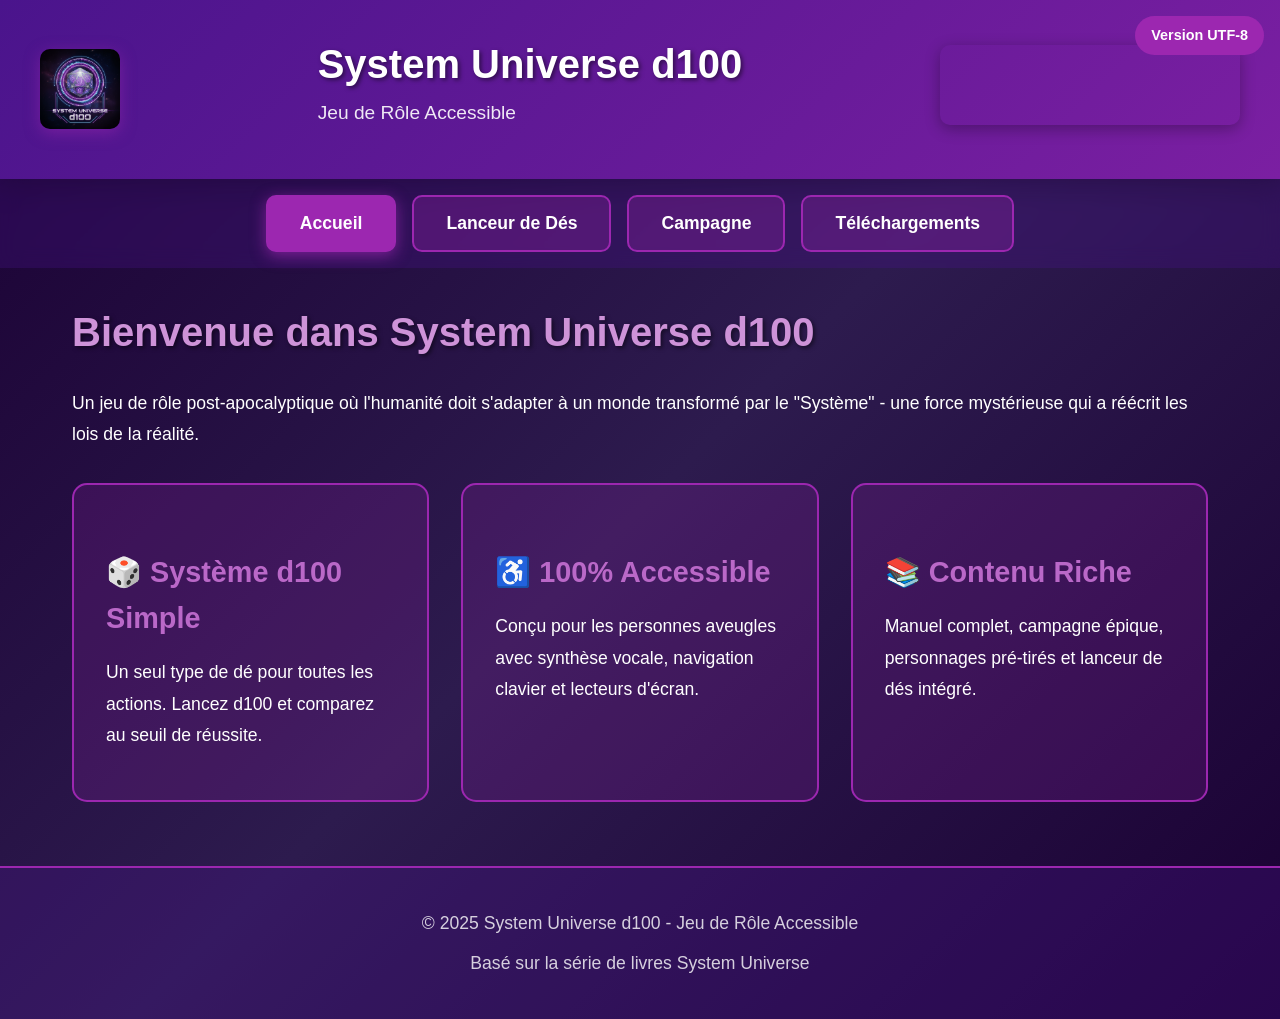
==== index.html @ 3d6b0049 "Initial commit: Site System Universe d100 avec tous les documents" ====
<!DOCTYPE html>
<html lang="fr">
<head>
    <meta charset="UTF-8">
    <meta name="viewport" content="width=device-width, initial-scale=1.0">
    <meta name="description" content="System Universe d100 - Jeu de rôle post-apocalyptique accessible. Lanceur de dés intégré, règles complètes, personnages pré-tirés.">
    <meta name="keywords" content="jeu de rôle, RPG, d100, System Universe, accessible, aveugles, post-apocalyptique">
    <title>System Universe d100 - Jeu de Rôle Accessible</title>
    <link rel="stylesheet" href="styles.css">
</head>
<body>
    <!-- Bannière -->
    <header class="banner">
        <div class="banner-content">
            <img src="logo-system-universe.png" alt="Logo System Universe d100" class="logo">
            <div class="banner-text">
                <h1>System Universe d100</h1>
                <p>Jeu de Rôle Accessible</p>
            </div>
            <div class="music-player">
                <iframe 
                    src="https://suno.com/embed/VIzej3Tlx26dpnBJ" 
                    width="300" 
                    height="80" 
                    frameborder="0" 
                    title="L'Univers des Systèmes - Musique officielle">
                </iframe>
            </div>
        </div>
        <span class="version-badge">Version UTF-8</span>
    </header>

    <!-- Navigation -->
    <nav class="navigation">
        <button class="nav-button active" data-tab="accueil">Accueil</button>
        <button class="nav-button" data-tab="lanceur">Lanceur de Dés</button>
        <button class="nav-button" data-tab="campagne">Campagne</button>
        <button class="nav-button" data-tab="telechargements">Téléchargements</button>
    </nav>

    <!-- Contenu Principal -->
    <main class="main-content">
        <!-- Onglet Accueil -->
        <section id="accueil" class="tab-content active">
            <h2>Bienvenue dans System Universe d100</h2>
            <p>Un jeu de rôle post-apocalyptique où l'humanité doit s'adapter à un monde transformé par le "Système" - une force mystérieuse qui a réécrit les lois de la réalité.</p>
            
            <div class="features">
                <div class="feature-card">
                    <h3>🎲 Système d100 Simple</h3>
                    <p>Un seul type de dé pour toutes les actions. Lancez d100 et comparez au seuil de réussite.</p>
                </div>
                <div class="feature-card">
                    <h3>♿ 100% Accessible</h3>
                    <p>Conçu pour les personnes aveugles avec synthèse vocale, navigation clavier et lecteurs d'écran.</p>
                </div>
                <div class="feature-card">
                    <h3>📚 Contenu Riche</h3>
                    <p>Manuel complet, campagne épique, personnages pré-tirés et lanceur de dés intégré.</p>
                </div>
            </div>
        </section>

        <!-- Onglet Lanceur de Dés -->
        <section id="lanceur" class="tab-content">
            <h2>Lanceur de Dés d100</h2>
            <div class="dice-launcher">
                <button id="launchDice" class="dice-button">Lancer d100</button>
                <div id="diceResult" class="dice-result"></div>
                <div id="diceHistory" class="dice-history">
                    <h3>Historique des Lancers</h3>
                    <ul id="historyList"></ul>
                </div>
            </div>
        </section>

        <!-- Onglet Campagne -->
        <section id="campagne" class="tab-content">
            <h2>Campagne "Les Échos du Système"</h2>
            <p>Une campagne épique en 6 actes pour 18-24 sessions de jeu, emmenant les personnages du niveau 1 au niveau 10.</p>
            
            <div class="campaign-info">
                <h3>Synopsis</h3>
                <p>Les personnages découvrent qu'ils sont des "Résonants" - des humains capables d'influencer le Système lui-même. Ils devront naviguer entre trois factions aux visions opposées pour l'avenir de l'humanité.</p>
                
                <h3>Les 3 Factions</h3>
                <div class="factions">
                    <div class="faction-card faction-equilibre">
                        <h4>L'Ordre de l'Équilibre</h4>
                        <p>Veut "purifier" le Système et restaurer l'ancien monde.</p>
                    </div>
                    <div class="faction-card faction-libres">
                        <h4>Les Libres</h4>
                        <p>Prône l'évolution naturelle et l'adaptation au nouveau monde.</p>
                    </div>
                    <div class="faction-card faction-architectes">
                        <h4>Les Architectes</h4>
                        <p>Créateurs originaux du Système avec un plan secret.</p>
                    </div>
                </div>
                
                <h3>Structure de la Campagne</h3>
                <ul class="campaign-acts">
                    <li><strong>Acte 1 :</strong> L'Éveil des Anomalies (Niveaux 1-2)</li>
                    <li><strong>Acte 2 :</strong> Les Fragments Perdus (Niveaux 2-3)</li>
                    <li><strong>Acte 3 :</strong> La Guerre des Codes (Niveaux 4-5)</li>
                    <li><strong>Acte 4 :</strong> Les Échos du Passé (Niveaux 5-6)</li>
                    <li><strong>Acte 5 :</strong> La Convergence (Niveaux 7-8)</li>
                    <li><strong>Acte 6 :</strong> L'Aube Nouvelle (Niveaux 9-10)</li>
                </ul>
            </div>
        </section>

        <!-- Onglet Téléchargements -->
        <section id="telechargements" class="tab-content">
            <h2>Téléchargements</h2>
            <p>Tous les fichiers nécessaires pour jouer à System Universe d100. Version UTF-8 corrigée pour un affichage parfait des caractères français.</p>
            
            <div class="downloads-grid">
                <!-- Documents PDF Originaux -->
                <div class="download-card">
                    <div class="download-icon">📖</div>
                    <h3>Manuel de Jeu Complet</h3>
                    <p class="download-size">350 KB</p>
                    <p>Règles complètes du système d100, création de personnages, magie et bestiaire</p>
                    <a href="System_Universe_JDR_Manuel_d100_UTF8.pdf" class="download-button" download>Télécharger</a>
                </div>

                <div class="download-card">
                    <div class="download-icon">📋</div>
                    <h3>Fiche de Personnage</h3>
                    <p class="download-size">300 KB</p>
                    <p>Template vierge pour créer vos personnages avec toutes les statistiques</p>
                    <a href="Fiche_Personnage_d100_UTF8.pdf" class="download-button" download>Télécharger</a>
                </div>

                <div class="download-card">
                    <div class="download-icon">🎯</div>
                    <h3>Aide-Mémoire MJ</h3>
                    <p class="download-size">320 KB</p>
                    <p>Référence rapide pour le Maître de Jeu avec toutes les tables importantes</p>
                    <a href="Aide_Memoire_MJ_d100_UTF8.pdf" class="download-button" download>Télécharger</a>
                </div>

                <div class="download-card">
                    <div class="download-icon">📚</div>
                    <h3>Campagne "Les Échos du Système"</h3>
                    <p class="download-size">450 KB</p>
                    <p>Campagne épique en 6 actes pour 18-24 sessions de jeu (Niveaux 1-10)</p>
                    <a href="Campagne_System_Universe_d100_Les_Echos_du_Systeme.pdf" class="download-button" download>Télécharger</a>
                </div>

                <div class="download-card">
                    <div class="download-icon">🎲</div>
                    <h3>Aides de Jeu Campagne</h3>
                    <p class="download-size">280 KB</p>
                    <p>Cartes de factions, tables de résonance et conseils d'accessibilité pour MJ</p>
                    <a href="Aides_de_Jeu_Campagne_System_Universe.pdf" class="download-button" download>Télécharger</a>
                </div>

                <div class="download-card">
                    <div class="download-icon">🔊</div>
                    <h3>Lanceur de Dés Accessible</h3>
                    <p class="download-size">15 KB</p>
                    <p>Application Python avec synthèse vocale pour personnes aveugles</p>
                    <a href="lanceur_des_accessible.py" class="download-button" download>Télécharger</a>
                </div>

                <!-- Nouveaux Documents Accessibles (.txt) -->
                <div class="download-card accessible">
                    <div class="download-icon">♿📖</div>
                    <h3>Manuel Accessible (TXT)</h3>
                    <p class="download-size">25 KB</p>
                    <p>Version texte pur du manuel, parfaitement lisible par les lecteurs d'écran</p>
                    <a href="manuel_accessible.txt" class="download-button" download>Télécharger</a>
                </div>

                <div class="download-card accessible">
                    <div class="download-icon">♿📋</div>
                    <h3>Fiche Personnage Accessible (TXT)</h3>
                    <p class="download-size">2 KB</p>
                    <p>Fiche de personnage en texte pur, optimisée pour l'accessibilité</p>
                    <a href="fiche_personnage_accessible.txt" class="download-button" download>Télécharger</a>
                </div>

                <div class="download-card accessible">
                    <div class="download-icon">♿🎯</div>
                    <h3>Aide-Mémoire MJ Accessible (TXT)</h3>
                    <p class="download-size">3 KB</p>
                    <p>Référence rapide MJ en texte pur, compatible lecteurs d'écran</p>
                    <a href="aide_memoire_mj_accessible.txt" class="download-button" download>Télécharger</a>
                </div>

                <!-- Scénario de Prise en Main -->
                <div class="download-card">
                    <div class="download-icon">🎬</div>
                    <h3>Scénario de Prise en Main</h3>
                    <p class="download-size">341 KB</p>
                    <p>Aventure d'introduction de 2-3h utilisant les personnages de la campagne</p>
                    <a href="Scenario_Prise_en_Main_System_Universe.pdf" class="download-button" download>Télécharger</a>
                </div>

                <div class="download-card accessible">
                    <div class="download-icon">♿🎬</div>
                    <h3>Scénario de Prise en Main Accessible (TXT)</h3>
                    <p class="download-size">24 KB</p>
                    <p>Version texte pur du scénario d'introduction, optimisée pour les lecteurs d'écran</p>
                    <a href="scenario_prise_en_main_accessible.txt" class="download-button" download>Télécharger</a>
                </div>
            </div>
        </section>
    </main>

    <!-- Pied de page -->
    <footer class="footer">
        <p>&copy; 2025 System Universe d100 - Jeu de Rôle Accessible</p>
        <p>Basé sur la série de livres System Universe</p>
    </footer>

    <script src="script.js"></script>
</body>
</html>
---- styles.css ----
/* Reset et styles de base */
* {
    margin: 0;
    padding: 0;
    box-sizing: border-box;
}

body {
    font-family: 'Segoe UI', Tahoma, Geneva, Verdana, sans-serif;
    background: linear-gradient(135deg, #1a0033 0%, #2d1b4e 50%, #1a0033 100%);
    color: #ffffff;
    line-height: 1.6;
    min-height: 100vh;
}

/* Bannière */
.banner {
    background: linear-gradient(135deg, #4a148c 0%, #7b1fa2 100%);
    padding: 2rem;
    box-shadow: 0 4px 20px rgba(0, 0, 0, 0.5);
    position: relative;
}

.banner-content {
    display: flex;
    align-items: center;
    justify-content: space-between;
    max-width: 1200px;
    margin: 0 auto;
    gap: 2rem;
    flex-wrap: wrap;
}

.logo {
    width: 80px;
    height: 80px;
    border-radius: 10px;
    box-shadow: 0 4px 15px rgba(156, 39, 176, 0.5);
}

.banner-text h1 {
    font-size: 2.5rem;
    font-weight: bold;
    text-shadow: 2px 2px 4px rgba(0, 0, 0, 0.5);
}

.banner-text p {
    font-size: 1.2rem;
    opacity: 0.9;
}

.music-player iframe {
    border-radius: 10px;
    box-shadow: 0 4px 15px rgba(0, 0, 0, 0.3);
}

.version-badge {
    position: absolute;
    top: 1rem;
    right: 1rem;
    background: #9c27b0;
    padding: 0.5rem 1rem;
    border-radius: 20px;
    font-size: 0.9rem;
    font-weight: bold;
}

/* Navigation */
.navigation {
    display: flex;
    justify-content: center;
    gap: 1rem;
    padding: 1rem;
    background: rgba(74, 20, 140, 0.3);
    backdrop-filter: blur(10px);
    flex-wrap: wrap;
}

.nav-button {
    padding: 1rem 2rem;
    background: rgba(156, 39, 176, 0.3);
    border: 2px solid #9c27b0;
    border-radius: 10px;
    color: #ffffff;
    font-size: 1.1rem;
    font-weight: bold;
    cursor: pointer;
    transition: all 0.3s ease;
}

.nav-button:hover {
    background: rgba(156, 39, 176, 0.6);
    transform: translateY(-2px);
    box-shadow: 0 4px 15px rgba(156, 39, 176, 0.5);
}

.nav-button:focus {
    outline: 3px solid #ce93d8;
    outline-offset: 2px;
}

.nav-button.active {
    background: #9c27b0;
    box-shadow: 0 4px 15px rgba(156, 39, 176, 0.7);
}

/* Contenu Principal */
.main-content {
    max-width: 1200px;
    margin: 2rem auto;
    padding: 0 2rem;
}

.tab-content {
    display: none;
    animation: fadeIn 0.5s ease;
}

.tab-content.active {
    display: block;
}

@keyframes fadeIn {
    from {
        opacity: 0;
        transform: translateY(20px);
    }
    to {
        opacity: 1;
        transform: translateY(0);
    }
}

h2 {
    font-size: 2.5rem;
    margin-bottom: 1.5rem;
    color: #ce93d8;
    text-shadow: 2px 2px 4px rgba(0, 0, 0, 0.5);
}

h3 {
    font-size: 1.8rem;
    margin-top: 2rem;
    margin-bottom: 1rem;
    color: #ba68c8;
}

p {
    font-size: 1.1rem;
    margin-bottom: 1rem;
    line-height: 1.8;
}

/* Cartes de fonctionnalités */
.features {
    display: grid;
    grid-template-columns: repeat(auto-fit, minmax(300px, 1fr));
    gap: 2rem;
    margin-top: 2rem;
}

.feature-card {
    background: rgba(156, 39, 176, 0.2);
    border: 2px solid #9c27b0;
    border-radius: 15px;
    padding: 2rem;
    transition: all 0.3s ease;
}

.feature-card:hover {
    transform: translateY(-5px);
    box-shadow: 0 8px 25px rgba(156, 39, 176, 0.5);
    background: rgba(156, 39, 176, 0.3);
}

/* Lanceur de dés */
.dice-launcher {
    text-align: center;
    padding: 2rem;
}

.dice-button {
    padding: 1.5rem 3rem;
    font-size: 1.5rem;
    font-weight: bold;
    background: linear-gradient(135deg, #9c27b0 0%, #7b1fa2 100%);
    color: #ffffff;
    border: none;
    border-radius: 15px;
    cursor: pointer;
    transition: all 0.3s ease;
    box-shadow: 0 4px 15px rgba(156, 39, 176, 0.5);
}

.dice-button:hover {
    transform: scale(1.05);
    box-shadow: 0 6px 25px rgba(156, 39, 176, 0.7);
}

.dice-button:focus {
    outline: 3px solid #ce93d8;
    outline-offset: 4px;
}

.dice-button:active {
    transform: scale(0.95);
}

.dice-result {
    margin-top: 2rem;
    font-size: 3rem;
    font-weight: bold;
    color: #ce93d8;
    text-shadow: 0 0 20px rgba(206, 147, 216, 0.8);
    min-height: 4rem;
}

.dice-history {
    margin-top: 3rem;
    background: rgba(156, 39, 176, 0.2);
    border: 2px solid #9c27b0;
    border-radius: 15px;
    padding: 2rem;
}

.dice-history h3 {
    margin-top: 0;
}

#historyList {
    list-style: none;
    text-align: left;
    max-height: 300px;
    overflow-y: auto;
}

#historyList li {
    padding: 0.5rem;
    margin: 0.5rem 0;
    background: rgba(74, 20, 140, 0.3);
    border-radius: 8px;
}

/* Campagne */
.campaign-info {
    background: rgba(156, 39, 176, 0.2);
    border: 2px solid #9c27b0;
    border-radius: 15px;
    padding: 2rem;
    margin-top: 2rem;
}

.factions {
    display: grid;
    grid-template-columns: repeat(auto-fit, minmax(250px, 1fr));
    gap: 1.5rem;
    margin: 2rem 0;
}

.faction-card {
    padding: 1.5rem;
    border-radius: 10px;
    border: 2px solid;
    transition: all 0.3s ease;
}

.faction-equilibre {
    background: rgba(244, 67, 54, 0.2);
    border-color: #f44336;
}

.faction-libres {
    background: rgba(76, 175, 80, 0.2);
    border-color: #4caf50;
}

.faction-architectes {
    background: rgba(33, 150, 243, 0.2);
    border-color: #2196f3;
}

.faction-card:hover {
    transform: translateY(-5px);
    box-shadow: 0 8px 25px rgba(156, 39, 176, 0.5);
}

.campaign-acts {
    list-style: none;
    margin-top: 1rem;
}

.campaign-acts li {
    padding: 1rem;
    margin: 0.5rem 0;
    background: rgba(74, 20, 140, 0.3);
    border-left: 4px solid #9c27b0;
    border-radius: 5px;
}

/* Téléchargements */
.downloads-grid {
    display: grid;
    grid-template-columns: repeat(auto-fill, minmax(300px, 1fr));
    gap: 2rem;
    margin-top: 2rem;
}

.download-card {
    background: rgba(156, 39, 176, 0.2);
    border: 2px solid #9c27b0;
    border-radius: 15px;
    padding: 2rem;
    text-align: center;
    transition: all 0.3s ease;
}

.download-card.accessible {
    border-color: #4caf50;
    background: rgba(76, 175, 80, 0.2);
}

.download-card:hover {
    transform: translateY(-5px);
    box-shadow: 0 8px 25px rgba(156, 39, 176, 0.5);
}

.download-icon {
    font-size: 3rem;
    margin-bottom: 1rem;
}

.download-card h3 {
    font-size: 1.3rem;
    margin: 1rem 0;
}

.download-size {
    color: #ba68c8;
    font-weight: bold;
    margin-bottom: 0.5rem;
}

.download-button {
    display: inline-block;
    margin-top: 1rem;
    padding: 0.8rem 2rem;
    background: #9c27b0;
    color: #ffffff;
    text-decoration: none;
    border-radius: 10px;
    font-weight: bold;
    transition: all 0.3s ease;
}

.download-button:hover {
    background: #7b1fa2;
    transform: scale(1.05);
    box-shadow: 0 4px 15px rgba(156, 39, 176, 0.7);
}

.download-button:focus {
    outline: 3px solid #ce93d8;
    outline-offset: 2px;
}

/* Pied de page */
.footer {
    text-align: center;
    padding: 2rem;
    margin-top: 4rem;
    background: rgba(74, 20, 140, 0.3);
    border-top: 2px solid #9c27b0;
}

.footer p {
    margin: 0.5rem 0;
    opacity: 0.8;
}

/* Responsive */
@media (max-width: 768px) {
    .banner-content {
        flex-direction: column;
        text-align: center;
    }
    
    .banner-text h1 {
        font-size: 2rem;
    }
    
    .navigation {
        flex-direction: column;
    }
    
    .nav-button {
        width: 100%;
    }
    
    .downloads-grid {
        grid-template-columns: 1fr;
    }
}

/* Accessibilité */
:focus-visible {
    outline: 3px solid #ce93d8;
    outline-offset: 2px;
}

/* Scrollbar personnalisée */
::-webkit-scrollbar {
    width: 10px;
}

::-webkit-scrollbar-track {
    background: rgba(74, 20, 140, 0.3);
}

::-webkit-scrollbar-thumb {
    background: #9c27b0;
    border-radius: 5px;
}

::-webkit-scrollbar-thumb:hover {
    background: #7b1fa2;
}
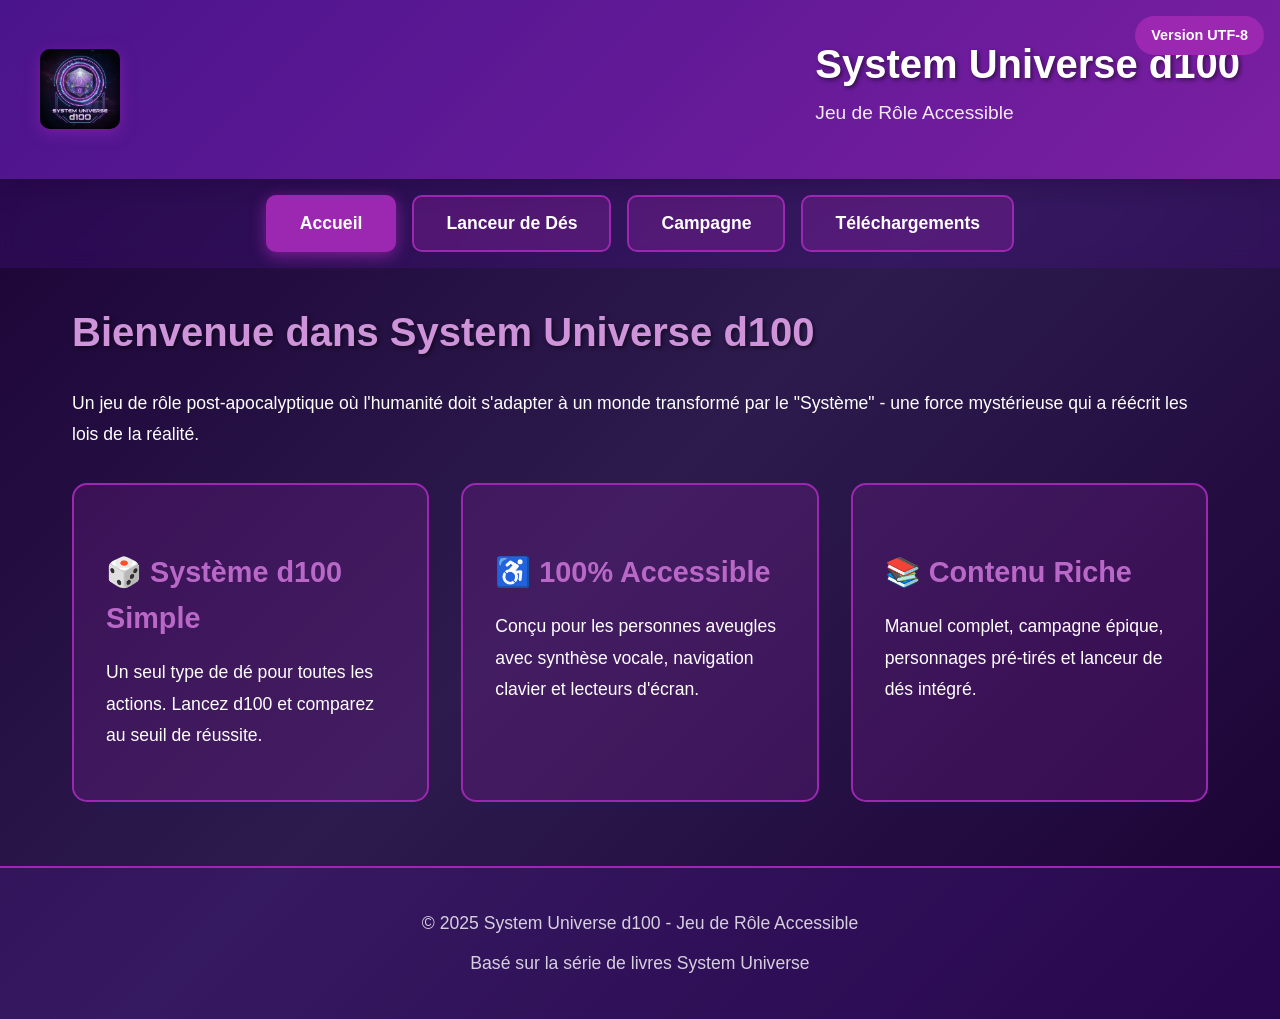
==== commit ed5d7df4: "Fix: Retirer le lecteur de musique Suno qui génère une erreur 404" ====
--- a/index.html
+++ b/index.html
@@ -17,15 +17,7 @@
                 <h1>System Universe d100</h1>
                 <p>Jeu de Rôle Accessible</p>
             </div>
-            <div class="music-player">
-                <iframe 
-                    src="https://suno.com/embed/VIzej3Tlx26dpnBJ" 
-                    width="300" 
-                    height="80" 
-                    frameborder="0" 
-                    title="L'Univers des Systèmes - Musique officielle">
-                </iframe>
-            </div>
+
         </div>
         <span class="version-badge">Version UTF-8</span>
     </header>
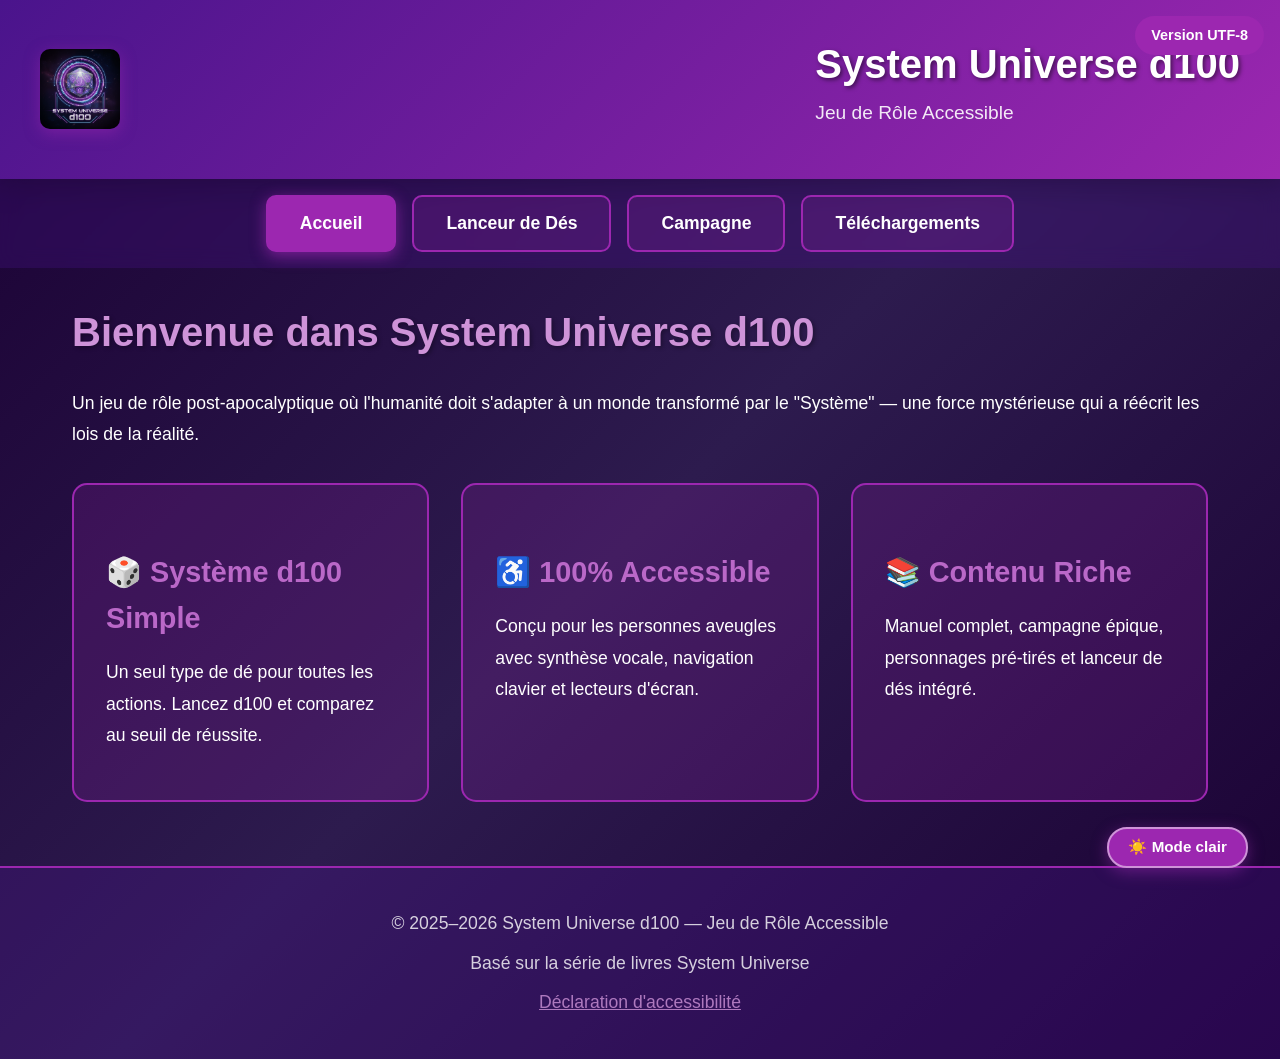
==== commit 0d7db668: "Amélioration complète du projet - v2.0 ## Documentation & Git - Ajout README.md complet avec présent" ====
--- a/index.html
+++ b/index.html
@@ -1,5 +1,5 @@
 <!DOCTYPE html>
-<html lang="fr">
+<html lang="fr" data-theme="dark">
 <head>
     <meta charset="UTF-8">
     <meta name="viewport" content="width=device-width, initial-scale=1.0">
@@ -9,34 +9,38 @@
     <link rel="stylesheet" href="styles.css">
 </head>
 <body>
+
+    <!-- Bouton de bascule de thème (fixe, accessible) -->
+    <button id="themeToggle" class="theme-toggle" aria-label="Passer en mode clair">☀️ Mode clair</button>
+
     <!-- Bannière -->
-    <header class="banner">
+    <header class="banner" role="banner">
         <div class="banner-content">
             <img src="logo-system-universe.png" alt="Logo System Universe d100" class="logo">
             <div class="banner-text">
                 <h1>System Universe d100</h1>
                 <p>Jeu de Rôle Accessible</p>
             </div>
-
         </div>
-        <span class="version-badge">Version UTF-8</span>
+        <span class="version-badge" aria-label="Version UTF-8">Version UTF-8</span>
     </header>
 
-    <!-- Navigation -->
-    <nav class="navigation">
-        <button class="nav-button active" data-tab="accueil">Accueil</button>
-        <button class="nav-button" data-tab="lanceur">Lanceur de Dés</button>
-        <button class="nav-button" data-tab="campagne">Campagne</button>
-        <button class="nav-button" data-tab="telechargements">Téléchargements</button>
+    <!-- Navigation principale -->
+    <nav class="navigation" role="navigation" aria-label="Navigation principale">
+        <button class="nav-button active" data-tab="accueil" aria-selected="true">Accueil</button>
+        <button class="nav-button" data-tab="lanceur" aria-selected="false">Lanceur de Dés</button>
+        <button class="nav-button" data-tab="campagne" aria-selected="false">Campagne</button>
+        <button class="nav-button" data-tab="telechargements" aria-selected="false">Téléchargements</button>
     </nav>
 
     <!-- Contenu Principal -->
-    <main class="main-content">
+    <main class="main-content" id="contenu-principal" role="main">
+
         <!-- Onglet Accueil -->
-        <section id="accueil" class="tab-content active">
+        <section id="accueil" class="tab-content active" aria-label="Accueil">
             <h2>Bienvenue dans System Universe d100</h2>
-            <p>Un jeu de rôle post-apocalyptique où l'humanité doit s'adapter à un monde transformé par le "Système" - une force mystérieuse qui a réécrit les lois de la réalité.</p>
-            
+            <p>Un jeu de rôle post-apocalyptique où l'humanité doit s'adapter à un monde transformé par le "Système" — une force mystérieuse qui a réécrit les lois de la réalité.</p>
+
             <div class="features">
                 <div class="feature-card">
                     <h3>🎲 Système d100 Simple</h3>
@@ -54,27 +58,76 @@
         </section>
 
         <!-- Onglet Lanceur de Dés -->
-        <section id="lanceur" class="tab-content">
+        <section id="lanceur" class="tab-content" aria-label="Lanceur de Dés">
             <h2>Lanceur de Dés d100</h2>
+
+            <!-- Lancer simple -->
             <div class="dice-launcher">
-                <button id="launchDice" class="dice-button">Lancer d100</button>
-                <div id="diceResult" class="dice-result"></div>
-                <div id="diceHistory" class="dice-history">
-                    <h3>Historique des Lancers</h3>
-                    <ul id="historyList"></ul>
-                </div>
+                <button id="launchDice" class="dice-button" aria-label="Lancer un dé à 100 faces">Lancer d100</button>
+                <div id="diceResult" class="dice-result" role="status" aria-live="polite" aria-atomic="true"></div>
+                <p class="dice-result-label">Appuyez sur Espace pour lancer rapidement</p>
+            </div>
+
+            <!-- Test de compétence -->
+            <div class="skill-test-section" aria-labelledby="titre-test-competence">
+                <h3 id="titre-test-competence">Test de Compétence</h3>
+                <p>Entrez votre valeur de compétence et un modificateur de difficulté pour effectuer un test.</p>
+                <form id="formTestCompetence" novalidate>
+                    <div class="form-group">
+                        <label for="inputCompetence">Valeur de compétence (0–100) :</label>
+                        <input type="number" id="inputCompetence" name="competence"
+                               min="0" max="100" value="50"
+                               aria-required="true"
+                               aria-describedby="aide-competence">
+                        <span id="aide-competence" class="sr-only">Entrez un nombre entre 0 et 100 représentant votre compétence.</span>
+                    </div>
+                    <div class="form-group">
+                        <label for="inputModificateur">Modificateur de difficulté (+/−) :</label>
+                        <input type="number" id="inputModificateur" name="modificateur"
+                               value="0"
+                               aria-describedby="aide-modificateur">
+                        <span id="aide-modificateur" class="sr-only">Exemples : −40 (Héroïque), 0 (Normal), +30 (Très Facile).</span>
+                    </div>
+                    <button type="submit" class="btn-secondary">Effectuer le test</button>
+                </form>
+                <div id="testCompetenceResult" class="test-result-box" role="status" aria-live="polite" aria-atomic="true"></div>
+            </div>
+
+            <!-- Calcul de dégâts -->
+            <div class="damage-section" aria-labelledby="titre-degats">
+                <h3 id="titre-degats">Calcul de Dégâts</h3>
+                <p>Sélectionnez le type d'arme pour calculer les dégâts infligés.</p>
+                <form id="formDegats" novalidate>
+                    <div class="form-group">
+                        <label for="selectArme">Type d'arme :</label>
+                        <select id="selectArme" name="arme" aria-required="true">
+                            <option value="legere">Légère (couteau, matraque) — d100 ÷ 10</option>
+                            <option value="moyenne" selected>Moyenne (épée, pistolet) — d100 ÷ 5</option>
+                            <option value="lourde">Lourde (hache 2 mains, fusil) — d100 ÷ 3</option>
+                            <option value="tres-lourde">Très lourde (lance-roquettes) — d100 ÷ 2</option>
+                        </select>
+                    </div>
+                    <button type="submit" class="btn-secondary">Calculer les dégâts</button>
+                </form>
+                <div id="degatsResult" class="test-result-box" role="status" aria-live="polite" aria-atomic="true"></div>
+            </div>
+
+            <!-- Historique -->
+            <div class="dice-history" aria-labelledby="titre-historique">
+                <h3 id="titre-historique">Historique des Lancers</h3>
+                <ul id="historyList" aria-label="Les 10 derniers lancers"></ul>
             </div>
         </section>
 
         <!-- Onglet Campagne -->
-        <section id="campagne" class="tab-content">
+        <section id="campagne" class="tab-content" aria-label="Campagne">
             <h2>Campagne "Les Échos du Système"</h2>
-            <p>Une campagne épique en 6 actes pour 18-24 sessions de jeu, emmenant les personnages du niveau 1 au niveau 10.</p>
-            
+            <p>Une campagne épique en 6 actes pour 18–24 sessions de jeu, emmenant les personnages du niveau 1 au niveau 10.</p>
+
             <div class="campaign-info">
                 <h3>Synopsis</h3>
-                <p>Les personnages découvrent qu'ils sont des "Résonants" - des humains capables d'influencer le Système lui-même. Ils devront naviguer entre trois factions aux visions opposées pour l'avenir de l'humanité.</p>
-                
+                <p>Les personnages découvrent qu'ils sont des "Résonants" — des humains capables d'influencer le Système lui-même. Ils devront naviguer entre trois factions aux visions opposées pour l'avenir de l'humanité.</p>
+
                 <h3>Les 3 Factions</h3>
                 <div class="factions">
                     <div class="faction-card faction-equilibre">
@@ -90,126 +143,126 @@
                         <p>Créateurs originaux du Système avec un plan secret.</p>
                     </div>
                 </div>
-                
+
                 <h3>Structure de la Campagne</h3>
                 <ul class="campaign-acts">
-                    <li><strong>Acte 1 :</strong> L'Éveil des Anomalies (Niveaux 1-2)</li>
-                    <li><strong>Acte 2 :</strong> Les Fragments Perdus (Niveaux 2-3)</li>
-                    <li><strong>Acte 3 :</strong> La Guerre des Codes (Niveaux 4-5)</li>
-                    <li><strong>Acte 4 :</strong> Les Échos du Passé (Niveaux 5-6)</li>
-                    <li><strong>Acte 5 :</strong> La Convergence (Niveaux 7-8)</li>
-                    <li><strong>Acte 6 :</strong> L'Aube Nouvelle (Niveaux 9-10)</li>
+                    <li><strong>Acte 1 :</strong> L'Éveil des Anomalies (Niveaux 1–2)</li>
+                    <li><strong>Acte 2 :</strong> Les Fragments Perdus (Niveaux 2–3)</li>
+                    <li><strong>Acte 3 :</strong> La Guerre des Codes (Niveaux 4–5)</li>
+                    <li><strong>Acte 4 :</strong> Les Échos du Passé (Niveaux 5–6)</li>
+                    <li><strong>Acte 5 :</strong> La Convergence (Niveaux 7–8)</li>
+                    <li><strong>Acte 6 :</strong> L'Aube Nouvelle (Niveaux 9–10)</li>
                 </ul>
             </div>
         </section>
 
         <!-- Onglet Téléchargements -->
-        <section id="telechargements" class="tab-content">
+        <section id="telechargements" class="tab-content" aria-label="Téléchargements">
             <h2>Téléchargements</h2>
             <p>Tous les fichiers nécessaires pour jouer à System Universe d100. Version UTF-8 corrigée pour un affichage parfait des caractères français.</p>
-            
+
             <div class="downloads-grid">
                 <!-- Documents PDF Originaux -->
                 <div class="download-card">
-                    <div class="download-icon">📖</div>
+                    <div class="download-icon" aria-hidden="true">📖</div>
                     <h3>Manuel de Jeu Complet</h3>
-                    <p class="download-size">350 KB</p>
+                    <p class="download-size">350 Ko</p>
                     <p>Règles complètes du système d100, création de personnages, magie et bestiaire</p>
-                    <a href="System_Universe_JDR_Manuel_d100_UTF8.pdf" class="download-button" download>Télécharger</a>
-                </div>
-
-                <div class="download-card">
-                    <div class="download-icon">📋</div>
+                    <a href="System_Universe_JDR_Manuel_d100_UTF8.pdf" class="download-button" download aria-label="Télécharger le Manuel de Jeu Complet (PDF, 350 Ko)">Télécharger</a>
+                </div>
+
+                <div class="download-card">
+                    <div class="download-icon" aria-hidden="true">📋</div>
                     <h3>Fiche de Personnage</h3>
-                    <p class="download-size">300 KB</p>
+                    <p class="download-size">300 Ko</p>
                     <p>Template vierge pour créer vos personnages avec toutes les statistiques</p>
-                    <a href="Fiche_Personnage_d100_UTF8.pdf" class="download-button" download>Télécharger</a>
-                </div>
-
-                <div class="download-card">
-                    <div class="download-icon">🎯</div>
+                    <a href="Fiche_Personnage_d100_UTF8.pdf" class="download-button" download aria-label="Télécharger la Fiche de Personnage (PDF, 300 Ko)">Télécharger</a>
+                </div>
+
+                <div class="download-card">
+                    <div class="download-icon" aria-hidden="true">🎯</div>
                     <h3>Aide-Mémoire MJ</h3>
-                    <p class="download-size">320 KB</p>
+                    <p class="download-size">320 Ko</p>
                     <p>Référence rapide pour le Maître de Jeu avec toutes les tables importantes</p>
-                    <a href="Aide_Memoire_MJ_d100_UTF8.pdf" class="download-button" download>Télécharger</a>
-                </div>
-
-                <div class="download-card">
-                    <div class="download-icon">📚</div>
+                    <a href="Aide_Memoire_MJ_d100_UTF8.pdf" class="download-button" download aria-label="Télécharger l'Aide-Mémoire MJ (PDF, 320 Ko)">Télécharger</a>
+                </div>
+
+                <div class="download-card">
+                    <div class="download-icon" aria-hidden="true">📚</div>
                     <h3>Campagne "Les Échos du Système"</h3>
-                    <p class="download-size">450 KB</p>
-                    <p>Campagne épique en 6 actes pour 18-24 sessions de jeu (Niveaux 1-10)</p>
-                    <a href="Campagne_System_Universe_d100_Les_Echos_du_Systeme.pdf" class="download-button" download>Télécharger</a>
-                </div>
-
-                <div class="download-card">
-                    <div class="download-icon">🎲</div>
+                    <p class="download-size">450 Ko</p>
+                    <p>Campagne épique en 6 actes pour 18–24 sessions de jeu (Niveaux 1–10)</p>
+                    <a href="Campagne_System_Universe_d100_Les_Echos_du_Systeme.pdf" class="download-button" download aria-label="Télécharger la Campagne Les Échos du Système (PDF, 450 Ko)">Télécharger</a>
+                </div>
+
+                <div class="download-card">
+                    <div class="download-icon" aria-hidden="true">🎲</div>
                     <h3>Aides de Jeu Campagne</h3>
-                    <p class="download-size">280 KB</p>
+                    <p class="download-size">280 Ko</p>
                     <p>Cartes de factions, tables de résonance et conseils d'accessibilité pour MJ</p>
-                    <a href="Aides_de_Jeu_Campagne_System_Universe.pdf" class="download-button" download>Télécharger</a>
-                </div>
-
-                <div class="download-card">
-                    <div class="download-icon">🔊</div>
+                    <a href="Aides_de_Jeu_Campagne_System_Universe.pdf" class="download-button" download aria-label="Télécharger les Aides de Jeu Campagne (PDF, 280 Ko)">Télécharger</a>
+                </div>
+
+                <div class="download-card">
+                    <div class="download-icon" aria-hidden="true">🔊</div>
                     <h3>Lanceur de Dés Accessible</h3>
-                    <p class="download-size">15 KB</p>
+                    <p class="download-size">15 Ko</p>
                     <p>Application Python avec synthèse vocale pour personnes aveugles</p>
-                    <a href="lanceur_des_accessible.py" class="download-button" download>Télécharger</a>
-                </div>
-
-                <!-- Nouveaux Documents Accessibles (.txt) -->
-                <div class="download-card accessible">
-                    <div class="download-icon">♿📖</div>
+                    <a href="lanceur_des_accessible.py" class="download-button" download aria-label="Télécharger le Lanceur de Dés Accessible (Python, 15 Ko)">Télécharger</a>
+                </div>
+
+                <!-- Documents Accessibles (.txt) -->
+                <div class="download-card accessible">
+                    <div class="download-icon" aria-hidden="true">♿📖</div>
                     <h3>Manuel Accessible (TXT)</h3>
-                    <p class="download-size">25 KB</p>
+                    <p class="download-size">25 Ko</p>
                     <p>Version texte pur du manuel, parfaitement lisible par les lecteurs d'écran</p>
-                    <a href="manuel_accessible.txt" class="download-button" download>Télécharger</a>
-                </div>
-
-                <div class="download-card accessible">
-                    <div class="download-icon">♿📋</div>
+                    <a href="manuel_accessible.txt" class="download-button" download aria-label="Télécharger le Manuel Accessible en format texte (TXT, 25 Ko)">Télécharger</a>
+                </div>
+
+                <div class="download-card accessible">
+                    <div class="download-icon" aria-hidden="true">♿📋</div>
                     <h3>Fiche Personnage Accessible (TXT)</h3>
-                    <p class="download-size">2 KB</p>
+                    <p class="download-size">2 Ko</p>
                     <p>Fiche de personnage en texte pur, optimisée pour l'accessibilité</p>
-                    <a href="fiche_personnage_accessible.txt" class="download-button" download>Télécharger</a>
-                </div>
-
-                <div class="download-card accessible">
-                    <div class="download-icon">♿🎯</div>
+                    <a href="fiche_personnage_accessible.txt" class="download-button" download aria-label="Télécharger la Fiche Personnage Accessible en format texte (TXT, 2 Ko)">Télécharger</a>
+                </div>
+
+                <div class="download-card accessible">
+                    <div class="download-icon" aria-hidden="true">♿🎯</div>
                     <h3>Aide-Mémoire MJ Accessible (TXT)</h3>
-                    <p class="download-size">3 KB</p>
+                    <p class="download-size">3 Ko</p>
                     <p>Référence rapide MJ en texte pur, compatible lecteurs d'écran</p>
-                    <a href="aide_memoire_mj_accessible.txt" class="download-button" download>Télécharger</a>
-                </div>
-
-                <!-- Scénario de Prise en Main -->
-                <div class="download-card">
-                    <div class="download-icon">🎬</div>
+                    <a href="aide_memoire_mj_accessible.txt" class="download-button" download aria-label="Télécharger l'Aide-Mémoire MJ Accessible en format texte (TXT, 3 Ko)">Télécharger</a>
+                </div>
+
+                <div class="download-card">
+                    <div class="download-icon" aria-hidden="true">🎬</div>
                     <h3>Scénario de Prise en Main</h3>
-                    <p class="download-size">341 KB</p>
-                    <p>Aventure d'introduction de 2-3h utilisant les personnages de la campagne</p>
-                    <a href="Scenario_Prise_en_Main_System_Universe.pdf" class="download-button" download>Télécharger</a>
-                </div>
-
-                <div class="download-card accessible">
-                    <div class="download-icon">♿🎬</div>
+                    <p class="download-size">341 Ko</p>
+                    <p>Aventure d'introduction de 2–3h utilisant les personnages de la campagne</p>
+                    <a href="Scenario_Prise_en_Main_System_Universe.pdf" class="download-button" download aria-label="Télécharger le Scénario de Prise en Main (PDF, 341 Ko)">Télécharger</a>
+                </div>
+
+                <div class="download-card accessible">
+                    <div class="download-icon" aria-hidden="true">♿🎬</div>
                     <h3>Scénario de Prise en Main Accessible (TXT)</h3>
-                    <p class="download-size">24 KB</p>
+                    <p class="download-size">24 Ko</p>
                     <p>Version texte pur du scénario d'introduction, optimisée pour les lecteurs d'écran</p>
-                    <a href="scenario_prise_en_main_accessible.txt" class="download-button" download>Télécharger</a>
-                </div>
-            </div>
-        </section>
+                    <a href="scenario_prise_en_main_accessible.txt" class="download-button" download aria-label="Télécharger le Scénario de Prise en Main Accessible en format texte (TXT, 24 Ko)">Télécharger</a>
+                </div>
+            </div>
+        </section>
+
     </main>
 
     <!-- Pied de page -->
-    <footer class="footer">
-        <p>&copy; 2025 System Universe d100 - Jeu de Rôle Accessible</p>
+    <footer class="footer" role="contentinfo">
+        <p>&copy; 2025–2026 System Universe d100 — Jeu de Rôle Accessible</p>
         <p>Basé sur la série de livres System Universe</p>
+        <p><a href="accessibilite.html">Déclaration d'accessibilité</a></p>
     </footer>
 
     <script src="script.js"></script>
 </body>
 </html>
-
--- a/styles.css
+++ b/styles.css
@@ -1,22 +1,148 @@
-/* Reset et styles de base */
-* {
+/* ============================================================
+   SYSTEM UNIVERSE d100 - Feuille de styles
+   Améliorations : Variables CSS, mode clair/sombre, accessibilité
+   ============================================================ */
+
+/* ---- Variables CSS (thème sombre par défaut) ---- */
+:root {
+    --color-bg-start: #1a0033;
+    --color-bg-mid: #2d1b4e;
+    --color-primary: #9c27b0;
+    --color-primary-dark: #7b1fa2;
+    --color-primary-light: #ce93d8;
+    --color-primary-mid: #ba68c8;
+    --color-primary-banner: #4a148c;
+    --color-surface: rgba(156, 39, 176, 0.2);
+    --color-surface-dark: rgba(74, 20, 140, 0.3);
+    --color-border: #9c27b0;
+    --color-text: #ffffff;
+    --color-text-muted: rgba(255, 255, 255, 0.8);
+    --color-text-accent: #ce93d8;
+    --color-text-sub: #ba68c8;
+    --color-faction-eq-bg: rgba(244, 67, 54, 0.2);
+    --color-faction-eq-border: #f44336;
+    --color-faction-lib-bg: rgba(76, 175, 80, 0.2);
+    --color-faction-lib-border: #4caf50;
+    --color-faction-arch-bg: rgba(33, 150, 243, 0.2);
+    --color-faction-arch-border: #2196f3;
+    --color-accessible-bg: rgba(76, 175, 80, 0.2);
+    --color-accessible-border: #4caf50;
+    --color-download-size: #ba68c8;
+    --shadow-primary: rgba(156, 39, 176, 0.5);
+    --shadow-primary-strong: rgba(156, 39, 176, 0.7);
+    --radius-sm: 5px;
+    --radius-md: 10px;
+    --radius-lg: 15px;
+    --radius-xl: 20px;
+    --spacing-sm: 0.5rem;
+    --spacing-md: 1rem;
+    --spacing-lg: 2rem;
+    --spacing-xl: 3rem;
+    --font-base: 'Segoe UI', Tahoma, Geneva, Verdana, sans-serif;
+    --transition-default: all 0.3s ease;
+}
+
+/* ---- Mode clair (préférence système ou bouton) ---- */
+:root.theme-light,
+[data-theme="light"] {
+    --color-bg-start: #f3e5f5;
+    --color-bg-mid: #e1bee7;
+    --color-primary: #7b1fa2;
+    --color-primary-dark: #4a148c;
+    --color-primary-light: #9c27b0;
+    --color-primary-mid: #7b1fa2;
+    --color-primary-banner: #ce93d8;
+    --color-surface: rgba(123, 31, 162, 0.1);
+    --color-surface-dark: rgba(74, 20, 140, 0.1);
+    --color-border: #7b1fa2;
+    --color-text: #1a0033;
+    --color-text-muted: rgba(26, 0, 51, 0.75);
+    --color-text-accent: #4a148c;
+    --color-text-sub: #6a1b9a;
+    --color-faction-eq-bg: rgba(244, 67, 54, 0.1);
+    --color-faction-lib-bg: rgba(76, 175, 80, 0.1);
+    --color-faction-arch-bg: rgba(33, 150, 243, 0.1);
+    --color-accessible-bg: rgba(76, 175, 80, 0.1);
+    --color-download-size: #6a1b9a;
+    --shadow-primary: rgba(123, 31, 162, 0.3);
+    --shadow-primary-strong: rgba(123, 31, 162, 0.5);
+}
+
+/* ---- Respect de la préférence système ---- */
+@media (prefers-color-scheme: light) {
+    :root:not([data-theme="dark"]) {
+        --color-bg-start: #f3e5f5;
+        --color-bg-mid: #e1bee7;
+        --color-primary: #7b1fa2;
+        --color-primary-dark: #4a148c;
+        --color-primary-light: #9c27b0;
+        --color-primary-mid: #7b1fa2;
+        --color-primary-banner: #ce93d8;
+        --color-surface: rgba(123, 31, 162, 0.1);
+        --color-surface-dark: rgba(74, 20, 140, 0.1);
+        --color-border: #7b1fa2;
+        --color-text: #1a0033;
+        --color-text-muted: rgba(26, 0, 51, 0.75);
+        --color-text-accent: #4a148c;
+        --color-text-sub: #6a1b9a;
+        --color-faction-eq-bg: rgba(244, 67, 54, 0.1);
+        --color-faction-lib-bg: rgba(76, 175, 80, 0.1);
+        --color-faction-arch-bg: rgba(33, 150, 243, 0.1);
+        --color-accessible-bg: rgba(76, 175, 80, 0.1);
+        --color-download-size: #6a1b9a;
+        --shadow-primary: rgba(123, 31, 162, 0.3);
+        --shadow-primary-strong: rgba(123, 31, 162, 0.5);
+    }
+}
+
+/* ---- Reset et styles de base ---- */
+*, *::before, *::after {
     margin: 0;
     padding: 0;
     box-sizing: border-box;
 }
 
 body {
-    font-family: 'Segoe UI', Tahoma, Geneva, Verdana, sans-serif;
-    background: linear-gradient(135deg, #1a0033 0%, #2d1b4e 50%, #1a0033 100%);
-    color: #ffffff;
+    font-family: var(--font-base);
+    background: linear-gradient(135deg, var(--color-bg-start) 0%, var(--color-bg-mid) 50%, var(--color-bg-start) 100%);
+    color: var(--color-text);
     line-height: 1.6;
     min-height: 100vh;
-}
-
-/* Bannière */
+    transition: background 0.3s ease, color 0.3s ease;
+}
+
+/* ---- Bouton de bascule de thème ---- */
+.theme-toggle {
+    position: fixed;
+    bottom: var(--spacing-lg);
+    right: var(--spacing-lg);
+    z-index: 1000;
+    background: var(--color-primary);
+    color: #fff;
+    border: 2px solid var(--color-primary-light);
+    border-radius: var(--radius-xl);
+    padding: 0.6rem 1.2rem;
+    font-size: 0.95rem;
+    font-weight: bold;
+    cursor: pointer;
+    transition: var(--transition-default);
+    box-shadow: 0 4px 15px var(--shadow-primary);
+}
+
+.theme-toggle:hover {
+    background: var(--color-primary-dark);
+    transform: translateY(-2px);
+}
+
+.theme-toggle:focus {
+    outline: 3px solid var(--color-primary-light);
+    outline-offset: 2px;
+}
+
+/* ---- Bannière ---- */
 .banner {
-    background: linear-gradient(135deg, #4a148c 0%, #7b1fa2 100%);
-    padding: 2rem;
+    background: linear-gradient(135deg, var(--color-primary-banner) 0%, var(--color-primary) 100%);
+    padding: var(--spacing-lg);
     box-shadow: 0 4px 20px rgba(0, 0, 0, 0.5);
     position: relative;
 }
@@ -27,15 +153,15 @@
     justify-content: space-between;
     max-width: 1200px;
     margin: 0 auto;
-    gap: 2rem;
+    gap: var(--spacing-lg);
     flex-wrap: wrap;
 }
 
 .logo {
     width: 80px;
     height: 80px;
-    border-radius: 10px;
-    box-shadow: 0 4px 15px rgba(156, 39, 176, 0.5);
+    border-radius: var(--radius-md);
+    box-shadow: 0 4px 15px var(--shadow-primary);
 }
 
 .banner-text h1 {
@@ -50,65 +176,65 @@
 }
 
 .music-player iframe {
-    border-radius: 10px;
+    border-radius: var(--radius-md);
     box-shadow: 0 4px 15px rgba(0, 0, 0, 0.3);
 }
 
 .version-badge {
     position: absolute;
-    top: 1rem;
-    right: 1rem;
-    background: #9c27b0;
-    padding: 0.5rem 1rem;
-    border-radius: 20px;
+    top: var(--spacing-md);
+    right: var(--spacing-md);
+    background: var(--color-primary);
+    padding: var(--spacing-sm) var(--spacing-md);
+    border-radius: var(--radius-xl);
     font-size: 0.9rem;
     font-weight: bold;
 }
 
-/* Navigation */
+/* ---- Navigation ---- */
 .navigation {
     display: flex;
     justify-content: center;
-    gap: 1rem;
-    padding: 1rem;
-    background: rgba(74, 20, 140, 0.3);
+    gap: var(--spacing-md);
+    padding: var(--spacing-md);
+    background: var(--color-surface-dark);
     backdrop-filter: blur(10px);
     flex-wrap: wrap;
 }
 
 .nav-button {
-    padding: 1rem 2rem;
-    background: rgba(156, 39, 176, 0.3);
-    border: 2px solid #9c27b0;
-    border-radius: 10px;
-    color: #ffffff;
+    padding: var(--spacing-md) var(--spacing-lg);
+    background: var(--color-surface);
+    border: 2px solid var(--color-border);
+    border-radius: var(--radius-md);
+    color: var(--color-text);
     font-size: 1.1rem;
     font-weight: bold;
     cursor: pointer;
-    transition: all 0.3s ease;
+    transition: var(--transition-default);
 }
 
 .nav-button:hover {
     background: rgba(156, 39, 176, 0.6);
     transform: translateY(-2px);
-    box-shadow: 0 4px 15px rgba(156, 39, 176, 0.5);
+    box-shadow: 0 4px 15px var(--shadow-primary);
 }
 
 .nav-button:focus {
-    outline: 3px solid #ce93d8;
+    outline: 3px solid var(--color-primary-light);
     outline-offset: 2px;
 }
 
 .nav-button.active {
-    background: #9c27b0;
-    box-shadow: 0 4px 15px rgba(156, 39, 176, 0.7);
-}
-
-/* Contenu Principal */
+    background: var(--color-primary);
+    box-shadow: 0 4px 15px var(--shadow-primary-strong);
+}
+
+/* ---- Contenu Principal ---- */
 .main-content {
     max-width: 1200px;
-    margin: 2rem auto;
-    padding: 0 2rem;
+    margin: var(--spacing-lg) auto;
+    padding: 0 var(--spacing-lg);
 }
 
 .tab-content {
@@ -134,71 +260,71 @@
 h2 {
     font-size: 2.5rem;
     margin-bottom: 1.5rem;
-    color: #ce93d8;
-    text-shadow: 2px 2px 4px rgba(0, 0, 0, 0.5);
+    color: var(--color-text-accent);
+    text-shadow: 2px 2px 4px rgba(0, 0, 0, 0.3);
 }
 
 h3 {
     font-size: 1.8rem;
-    margin-top: 2rem;
-    margin-bottom: 1rem;
-    color: #ba68c8;
+    margin-top: var(--spacing-lg);
+    margin-bottom: var(--spacing-md);
+    color: var(--color-text-sub);
 }
 
 p {
     font-size: 1.1rem;
-    margin-bottom: 1rem;
+    margin-bottom: var(--spacing-md);
     line-height: 1.8;
 }
 
-/* Cartes de fonctionnalités */
+/* ---- Cartes de fonctionnalités ---- */
 .features {
     display: grid;
     grid-template-columns: repeat(auto-fit, minmax(300px, 1fr));
-    gap: 2rem;
-    margin-top: 2rem;
+    gap: var(--spacing-lg);
+    margin-top: var(--spacing-lg);
 }
 
 .feature-card {
-    background: rgba(156, 39, 176, 0.2);
-    border: 2px solid #9c27b0;
-    border-radius: 15px;
-    padding: 2rem;
-    transition: all 0.3s ease;
+    background: var(--color-surface);
+    border: 2px solid var(--color-border);
+    border-radius: var(--radius-lg);
+    padding: var(--spacing-lg);
+    transition: var(--transition-default);
 }
 
 .feature-card:hover {
     transform: translateY(-5px);
-    box-shadow: 0 8px 25px rgba(156, 39, 176, 0.5);
+    box-shadow: 0 8px 25px var(--shadow-primary);
     background: rgba(156, 39, 176, 0.3);
 }
 
-/* Lanceur de dés */
+/* ---- Lanceur de dés ---- */
 .dice-launcher {
     text-align: center;
-    padding: 2rem;
+    padding: var(--spacing-lg);
 }
 
 .dice-button {
     padding: 1.5rem 3rem;
     font-size: 1.5rem;
     font-weight: bold;
-    background: linear-gradient(135deg, #9c27b0 0%, #7b1fa2 100%);
+    background: linear-gradient(135deg, var(--color-primary) 0%, var(--color-primary-dark) 100%);
     color: #ffffff;
     border: none;
-    border-radius: 15px;
+    border-radius: var(--radius-lg);
     cursor: pointer;
-    transition: all 0.3s ease;
-    box-shadow: 0 4px 15px rgba(156, 39, 176, 0.5);
+    transition: var(--transition-default);
+    box-shadow: 0 4px 15px var(--shadow-primary);
 }
 
 .dice-button:hover {
     transform: scale(1.05);
-    box-shadow: 0 6px 25px rgba(156, 39, 176, 0.7);
+    box-shadow: 0 6px 25px var(--shadow-primary-strong);
 }
 
 .dice-button:focus {
-    outline: 3px solid #ce93d8;
+    outline: 3px solid var(--color-primary-light);
     outline-offset: 4px;
 }
 
@@ -207,20 +333,26 @@
 }
 
 .dice-result {
-    margin-top: 2rem;
+    margin-top: var(--spacing-lg);
     font-size: 3rem;
     font-weight: bold;
-    color: #ce93d8;
-    text-shadow: 0 0 20px rgba(206, 147, 216, 0.8);
+    color: var(--color-text-accent);
+    text-shadow: 0 0 20px var(--shadow-primary);
     min-height: 4rem;
 }
 
+.dice-result-label {
+    font-size: 1rem;
+    color: var(--color-text-sub);
+    margin-top: var(--spacing-sm);
+}
+
 .dice-history {
-    margin-top: 3rem;
-    background: rgba(156, 39, 176, 0.2);
-    border: 2px solid #9c27b0;
-    border-radius: 15px;
-    padding: 2rem;
+    margin-top: var(--spacing-xl);
+    background: var(--color-surface);
+    border: 2px solid var(--color-border);
+    border-radius: var(--radius-lg);
+    padding: var(--spacing-lg);
 }
 
 .dice-history h3 {
@@ -235,193 +367,328 @@
 }
 
 #historyList li {
-    padding: 0.5rem;
-    margin: 0.5rem 0;
-    background: rgba(74, 20, 140, 0.3);
-    border-radius: 8px;
-}
-
-/* Campagne */
+    padding: var(--spacing-sm);
+    margin: var(--spacing-sm) 0;
+    background: var(--color-surface-dark);
+    border-radius: var(--radius-sm);
+}
+
+/* ---- Section Test de Compétence (nouveau) ---- */
+.skill-test-section, .damage-section {
+    background: var(--color-surface);
+    border: 2px solid var(--color-border);
+    border-radius: var(--radius-lg);
+    padding: var(--spacing-lg);
+    margin-top: var(--spacing-lg);
+    text-align: left;
+}
+
+.skill-test-section h3, .damage-section h3 {
+    margin-top: 0;
+    color: var(--color-text-accent);
+}
+
+.form-group {
+    margin-bottom: var(--spacing-md);
+}
+
+.form-group label {
+    display: block;
+    font-weight: bold;
+    margin-bottom: var(--spacing-sm);
+    color: var(--color-text-sub);
+}
+
+.form-group input,
+.form-group select {
+    width: 100%;
+    max-width: 300px;
+    padding: 0.6rem var(--spacing-md);
+    background: var(--color-surface-dark);
+    border: 2px solid var(--color-border);
+    border-radius: var(--radius-sm);
+    color: var(--color-text);
+    font-size: 1rem;
+    transition: var(--transition-default);
+}
+
+.form-group input:focus,
+.form-group select:focus {
+    outline: 3px solid var(--color-primary-light);
+    outline-offset: 2px;
+    border-color: var(--color-primary-light);
+}
+
+.btn-secondary {
+    padding: 0.8rem 2rem;
+    background: var(--color-surface);
+    border: 2px solid var(--color-border);
+    border-radius: var(--radius-md);
+    color: var(--color-text);
+    font-size: 1rem;
+    font-weight: bold;
+    cursor: pointer;
+    transition: var(--transition-default);
+    margin-top: var(--spacing-sm);
+}
+
+.btn-secondary:hover {
+    background: var(--color-primary);
+    transform: translateY(-2px);
+    box-shadow: 0 4px 15px var(--shadow-primary);
+}
+
+.btn-secondary:focus {
+    outline: 3px solid var(--color-primary-light);
+    outline-offset: 2px;
+}
+
+.test-result-box {
+    margin-top: var(--spacing-md);
+    padding: var(--spacing-md);
+    border-radius: var(--radius-md);
+    font-weight: bold;
+    font-size: 1.2rem;
+    min-height: 3rem;
+    border: 2px solid transparent;
+}
+
+.test-result-box.success {
+    background: rgba(76, 175, 80, 0.2);
+    border-color: #4caf50;
+    color: #a5d6a7;
+}
+
+.test-result-box.critical-success {
+    background: rgba(255, 215, 0, 0.2);
+    border-color: #ffd700;
+    color: #fff176;
+}
+
+.test-result-box.failure {
+    background: rgba(244, 67, 54, 0.2);
+    border-color: #f44336;
+    color: #ef9a9a;
+}
+
+.test-result-box.critical-failure {
+    background: rgba(183, 28, 28, 0.3);
+    border-color: #b71c1c;
+    color: #ff8a80;
+}
+
+/* ---- Campagne ---- */
 .campaign-info {
-    background: rgba(156, 39, 176, 0.2);
-    border: 2px solid #9c27b0;
-    border-radius: 15px;
-    padding: 2rem;
-    margin-top: 2rem;
+    background: var(--color-surface);
+    border: 2px solid var(--color-border);
+    border-radius: var(--radius-lg);
+    padding: var(--spacing-lg);
+    margin-top: var(--spacing-lg);
 }
 
 .factions {
     display: grid;
     grid-template-columns: repeat(auto-fit, minmax(250px, 1fr));
     gap: 1.5rem;
-    margin: 2rem 0;
+    margin: var(--spacing-lg) 0;
 }
 
 .faction-card {
     padding: 1.5rem;
-    border-radius: 10px;
+    border-radius: var(--radius-md);
     border: 2px solid;
-    transition: all 0.3s ease;
+    transition: var(--transition-default);
 }
 
 .faction-equilibre {
-    background: rgba(244, 67, 54, 0.2);
-    border-color: #f44336;
+    background: var(--color-faction-eq-bg);
+    border-color: var(--color-faction-eq-border);
 }
 
 .faction-libres {
-    background: rgba(76, 175, 80, 0.2);
-    border-color: #4caf50;
+    background: var(--color-faction-lib-bg);
+    border-color: var(--color-faction-lib-border);
 }
 
 .faction-architectes {
-    background: rgba(33, 150, 243, 0.2);
-    border-color: #2196f3;
+    background: var(--color-faction-arch-bg);
+    border-color: var(--color-faction-arch-border);
 }
 
 .faction-card:hover {
     transform: translateY(-5px);
-    box-shadow: 0 8px 25px rgba(156, 39, 176, 0.5);
+    box-shadow: 0 8px 25px var(--shadow-primary);
 }
 
 .campaign-acts {
     list-style: none;
-    margin-top: 1rem;
+    margin-top: var(--spacing-md);
 }
 
 .campaign-acts li {
-    padding: 1rem;
-    margin: 0.5rem 0;
-    background: rgba(74, 20, 140, 0.3);
-    border-left: 4px solid #9c27b0;
-    border-radius: 5px;
-}
-
-/* Téléchargements */
+    padding: var(--spacing-md);
+    margin: var(--spacing-sm) 0;
+    background: var(--color-surface-dark);
+    border-left: 4px solid var(--color-primary);
+    border-radius: var(--radius-sm);
+}
+
+/* ---- Téléchargements ---- */
 .downloads-grid {
     display: grid;
     grid-template-columns: repeat(auto-fill, minmax(300px, 1fr));
-    gap: 2rem;
-    margin-top: 2rem;
+    gap: var(--spacing-lg);
+    margin-top: var(--spacing-lg);
 }
 
 .download-card {
-    background: rgba(156, 39, 176, 0.2);
-    border: 2px solid #9c27b0;
-    border-radius: 15px;
-    padding: 2rem;
+    background: var(--color-surface);
+    border: 2px solid var(--color-border);
+    border-radius: var(--radius-lg);
+    padding: var(--spacing-lg);
     text-align: center;
-    transition: all 0.3s ease;
+    transition: var(--transition-default);
 }
 
 .download-card.accessible {
-    border-color: #4caf50;
-    background: rgba(76, 175, 80, 0.2);
+    border-color: var(--color-accessible-border);
+    background: var(--color-accessible-bg);
 }
 
 .download-card:hover {
     transform: translateY(-5px);
-    box-shadow: 0 8px 25px rgba(156, 39, 176, 0.5);
+    box-shadow: 0 8px 25px var(--shadow-primary);
 }
 
 .download-icon {
     font-size: 3rem;
-    margin-bottom: 1rem;
+    margin-bottom: var(--spacing-md);
 }
 
 .download-card h3 {
     font-size: 1.3rem;
-    margin: 1rem 0;
+    margin: var(--spacing-md) 0;
 }
 
 .download-size {
-    color: #ba68c8;
-    font-weight: bold;
-    margin-bottom: 0.5rem;
+    color: var(--color-download-size);
+    font-weight: bold;
+    margin-bottom: var(--spacing-sm);
 }
 
 .download-button {
     display: inline-block;
-    margin-top: 1rem;
-    padding: 0.8rem 2rem;
-    background: #9c27b0;
+    margin-top: var(--spacing-md);
+    padding: 0.8rem var(--spacing-lg);
+    background: var(--color-primary);
     color: #ffffff;
     text-decoration: none;
-    border-radius: 10px;
-    font-weight: bold;
-    transition: all 0.3s ease;
+    border-radius: var(--radius-md);
+    font-weight: bold;
+    transition: var(--transition-default);
 }
 
 .download-button:hover {
-    background: #7b1fa2;
+    background: var(--color-primary-dark);
     transform: scale(1.05);
-    box-shadow: 0 4px 15px rgba(156, 39, 176, 0.7);
+    box-shadow: 0 4px 15px var(--shadow-primary-strong);
 }
 
 .download-button:focus {
-    outline: 3px solid #ce93d8;
+    outline: 3px solid var(--color-primary-light);
     outline-offset: 2px;
 }
 
-/* Pied de page */
+/* ---- Pied de page ---- */
 .footer {
     text-align: center;
-    padding: 2rem;
+    padding: var(--spacing-lg);
     margin-top: 4rem;
-    background: rgba(74, 20, 140, 0.3);
-    border-top: 2px solid #9c27b0;
+    background: var(--color-surface-dark);
+    border-top: 2px solid var(--color-border);
 }
 
 .footer p {
-    margin: 0.5rem 0;
+    margin: var(--spacing-sm) 0;
     opacity: 0.8;
 }
 
-/* Responsive */
+.footer a {
+    color: var(--color-text-accent);
+    text-decoration: underline;
+}
+
+/* ---- Responsive ---- */
 @media (max-width: 768px) {
     .banner-content {
         flex-direction: column;
         text-align: center;
     }
-    
+
     .banner-text h1 {
         font-size: 2rem;
     }
-    
+
     .navigation {
         flex-direction: column;
     }
-    
+
     .nav-button {
         width: 100%;
     }
-    
+
     .downloads-grid {
         grid-template-columns: 1fr;
     }
-}
-
-/* Accessibilité */
+
+    .theme-toggle {
+        bottom: var(--spacing-md);
+        right: var(--spacing-md);
+    }
+}
+
+/* ---- Accessibilité globale ---- */
 :focus-visible {
-    outline: 3px solid #ce93d8;
+    outline: 3px solid var(--color-primary-light);
     outline-offset: 2px;
 }
 
-/* Scrollbar personnalisée */
+/* Masquer visuellement mais garder accessible aux lecteurs d'écran */
+.sr-only {
+    position: absolute;
+    width: 1px;
+    height: 1px;
+    padding: 0;
+    margin: -1px;
+    overflow: hidden;
+    clip: rect(0, 0, 0, 0);
+    white-space: nowrap;
+    border: 0;
+}
+
+/* Réduction des animations si l'utilisateur le préfère */
+@media (prefers-reduced-motion: reduce) {
+    *, *::before, *::after {
+        animation-duration: 0.01ms !important;
+        animation-iteration-count: 1 !important;
+        transition-duration: 0.01ms !important;
+    }
+}
+
+/* ---- Scrollbar personnalisée ---- */
 ::-webkit-scrollbar {
     width: 10px;
 }
 
 ::-webkit-scrollbar-track {
-    background: rgba(74, 20, 140, 0.3);
+    background: var(--color-surface-dark);
 }
 
 ::-webkit-scrollbar-thumb {
-    background: #9c27b0;
-    border-radius: 5px;
+    background: var(--color-primary);
+    border-radius: var(--radius-sm);
 }
 
 ::-webkit-scrollbar-thumb:hover {
-    background: #7b1fa2;
-}
-
+    background: var(--color-primary-dark);
+}
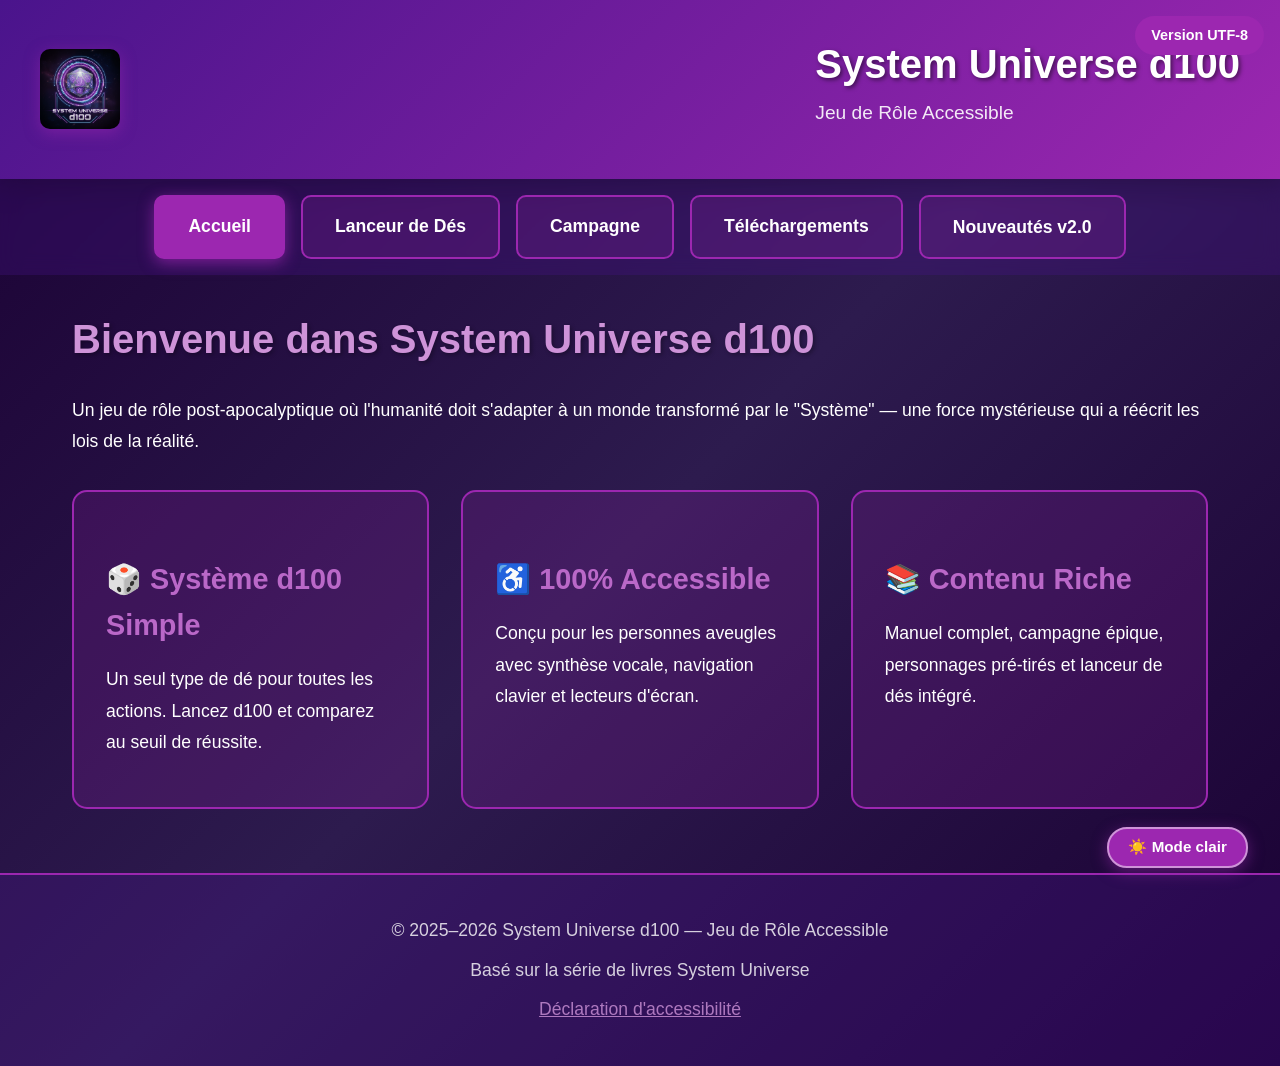
==== commit 2689ec60: "Ajout de la page web des améliorations v2.0 - ameliorations.html : Page complète présentant toutes l" ====
--- a/index.html
+++ b/index.html
@@ -31,6 +31,7 @@
         <button class="nav-button" data-tab="lanceur" aria-selected="false">Lanceur de Dés</button>
         <button class="nav-button" data-tab="campagne" aria-selected="false">Campagne</button>
         <button class="nav-button" data-tab="telechargements" aria-selected="false">Téléchargements</button>
+        <a href="ameliorations.html" class="nav-button" style="text-decoration:none;">Nouveautés v2.0</a>
     </nav>
 
     <!-- Contenu Principal -->
